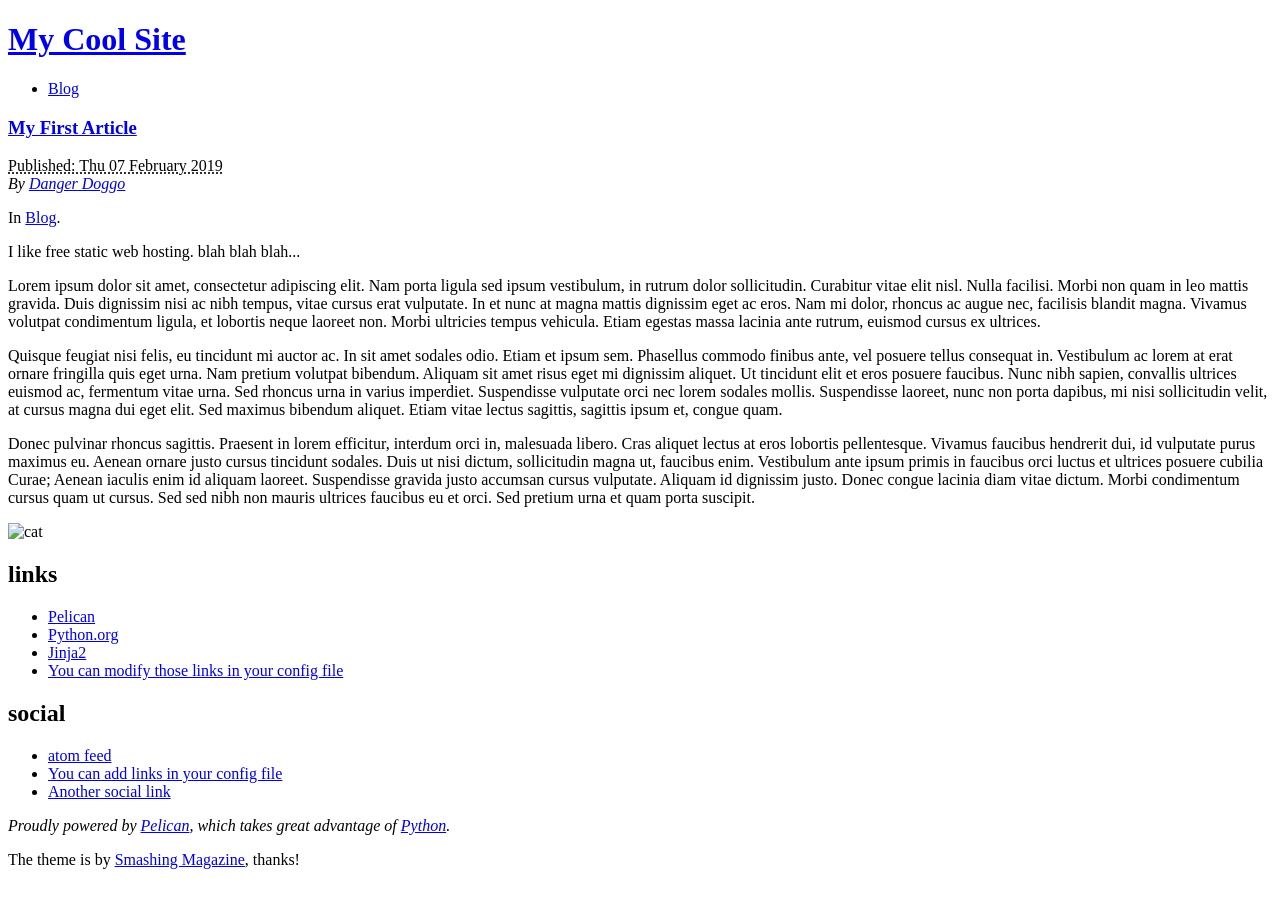
==== index.html @ c8735c26 "Generate Pelican site" ====
<!DOCTYPE html>
<html lang="en">
<head>
        <meta charset="utf-8" />
        <title>My Cool Site</title>
        <link rel="stylesheet" href="https://github.com/skywolff/CMPUT404-lab05/theme/css/main.css" />
        <link href="https://github.com/skywolff/CMPUT404-lab05/feeds/all.atom.xml" type="application/atom+xml" rel="alternate" title="My Cool Site Atom Feed" />
</head>

<body id="index" class="home">
        <header id="banner" class="body">
                <h1><a href="https://github.com/skywolff/CMPUT404-lab05/">My Cool Site </a></h1>
                <nav><ul>
                    <li><a href="https://github.com/skywolff/CMPUT404-lab05/category/blog.html">Blog</a></li>
                </ul></nav>
        </header><!-- /#banner -->

            <aside id="featured" class="body">
                <article>
                    <h1 class="entry-title"><a href="https://github.com/skywolff/CMPUT404-lab05/my-first-article.html">My First Article</a></h1>
<footer class="post-info">
        <abbr class="published" title="2019-02-07T17:00:00-07:00">
                Published: Thu 07 February 2019
        </abbr>

        <address class="vcard author">
                By                         <a class="url fn" href="https://github.com/skywolff/CMPUT404-lab05/author/danger-doggo.html">Danger Doggo</a>
        </address>
<p>In <a href="https://github.com/skywolff/CMPUT404-lab05/category/blog.html">Blog</a>.</p>

</footer><!-- /.post-info --><p>I like free static web hosting.
blah blah blah...</p>
<p>Lorem ipsum dolor sit amet, consectetur adipiscing elit. Nam porta ligula sed ipsum vestibulum, in rutrum dolor sollicitudin. Curabitur vitae elit nisl. Nulla facilisi. Morbi non quam in leo mattis gravida. Duis dignissim nisi ac nibh tempus, vitae cursus erat vulputate. In et nunc at magna mattis dignissim eget ac eros. Nam mi dolor, rhoncus ac augue nec, facilisis blandit magna. Vivamus volutpat condimentum ligula, et lobortis neque laoreet non. Morbi ultricies tempus vehicula. Etiam egestas massa lacinia ante rutrum, euismod cursus ex ultrices.</p>
<p>Quisque feugiat nisi felis, eu tincidunt mi auctor ac. In sit amet sodales odio. Etiam et ipsum sem. Phasellus commodo finibus ante, vel posuere tellus consequat in. Vestibulum ac lorem at erat ornare fringilla quis eget urna. Nam pretium volutpat bibendum. Aliquam sit amet risus eget mi dignissim aliquet. Ut tincidunt elit et eros posuere faucibus. Nunc nibh sapien, convallis ultrices euismod ac, fermentum vitae urna. Sed rhoncus urna in varius imperdiet. Suspendisse vulputate orci nec lorem sodales mollis. Suspendisse laoreet, nunc non porta dapibus, mi nisi sollicitudin velit, at cursus magna dui eget elit. Sed maximus bibendum aliquet. Etiam vitae lectus sagittis, sagittis ipsum et, congue quam.</p>
<p>Donec pulvinar rhoncus sagittis. Praesent in lorem efficitur, interdum orci in, malesuada libero. Cras aliquet lectus at eros lobortis pellentesque. Vivamus faucibus hendrerit dui, id vulputate purus maximus eu. Aenean ornare justo cursus tincidunt sodales. Duis ut nisi dictum, sollicitudin magna ut, faucibus enim. Vestibulum ante ipsum primis in faucibus orci luctus et ultrices posuere cubilia Curae; Aenean iaculis enim id aliquam laoreet. Suspendisse gravida justo accumsan cursus vulputate. Aliquam id dignissim justo. Donec congue lacinia diam vitae dictum. Morbi condimentum cursus quam ut cursus. Sed sed nibh non mauris ultrices faucibus eu et orci. Sed pretium urna et quam porta suscipit.</p>
<p><img alt="cat" src="https://proxy.duckduckgo.com/iu/?u=https%3A%2F%2Fimagininghappenings.files.wordpress.com%2F2015%2F06%2Fhappy-cat-4-pt-3.jpg&amp;f=1"></p>                </article>
            </aside><!-- /#featured -->
        <section id="extras" class="body">
                <div class="blogroll">
                        <h2>links</h2>
                        <ul>
                            <li><a href="http://getpelican.com/">Pelican</a></li>
                            <li><a href="http://python.org/">Python.org</a></li>
                            <li><a href="http://jinja.pocoo.org/">Jinja2</a></li>
                            <li><a href="#">You can modify those links in your config file</a></li>
                        </ul>
                </div><!-- /.blogroll -->
                <div class="social">
                        <h2>social</h2>
                        <ul>
                            <li><a href="https://github.com/skywolff/CMPUT404-lab05/feeds/all.atom.xml" type="application/atom+xml" rel="alternate">atom feed</a></li>

                            <li><a href="#">You can add links in your config file</a></li>
                            <li><a href="#">Another social link</a></li>
                        </ul>
                </div><!-- /.social -->
        </section><!-- /#extras -->

        <footer id="contentinfo" class="body">
                <address id="about" class="vcard body">
                Proudly powered by <a href="http://getpelican.com/">Pelican</a>, which takes great advantage of <a href="http://python.org">Python</a>.
                </address><!-- /#about -->

                <p>The theme is by <a href="http://coding.smashingmagazine.com/2009/08/04/designing-a-html-5-layout-from-scratch/">Smashing Magazine</a>, thanks!</p>
        </footer><!-- /#contentinfo -->

</body>
</html>
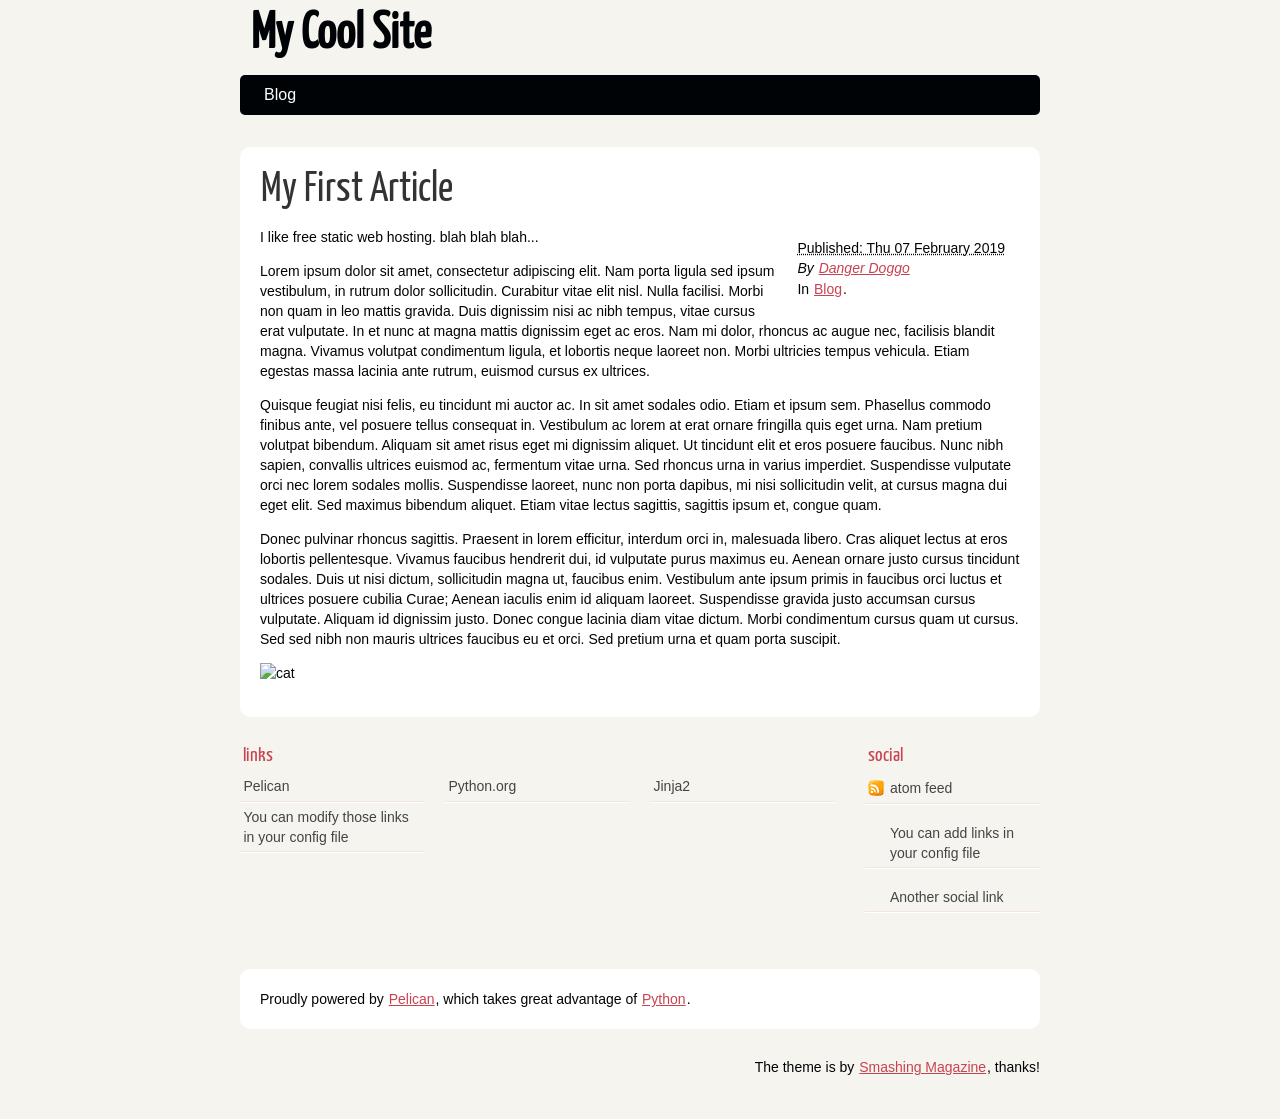
==== commit 1822e0a3: "Generate Pelican site" ====
--- a/index.html
+++ b/index.html
@@ -3,30 +3,30 @@
 <head>
         <meta charset="utf-8" />
         <title>My Cool Site</title>
-        <link rel="stylesheet" href="https://github.com/skywolff/CMPUT404-lab05/theme/css/main.css" />
-        <link href="https://github.com/skywolff/CMPUT404-lab05/feeds/all.atom.xml" type="application/atom+xml" rel="alternate" title="My Cool Site Atom Feed" />
+        <link rel="stylesheet" href="https://skywolff.github.io/CMPUT404-lab05/theme/css/main.css" />
+        <link href="https://skywolff.github.io/CMPUT404-lab05/feeds/all.atom.xml" type="application/atom+xml" rel="alternate" title="My Cool Site Atom Feed" />
 </head>
 
 <body id="index" class="home">
         <header id="banner" class="body">
-                <h1><a href="https://github.com/skywolff/CMPUT404-lab05/">My Cool Site </a></h1>
+                <h1><a href="https://skywolff.github.io/CMPUT404-lab05/">My Cool Site </a></h1>
                 <nav><ul>
-                    <li><a href="https://github.com/skywolff/CMPUT404-lab05/category/blog.html">Blog</a></li>
+                    <li><a href="https://skywolff.github.io/CMPUT404-lab05/category/blog.html">Blog</a></li>
                 </ul></nav>
         </header><!-- /#banner -->
 
             <aside id="featured" class="body">
                 <article>
-                    <h1 class="entry-title"><a href="https://github.com/skywolff/CMPUT404-lab05/my-first-article.html">My First Article</a></h1>
+                    <h1 class="entry-title"><a href="https://skywolff.github.io/CMPUT404-lab05/my-first-article.html">My First Article</a></h1>
 <footer class="post-info">
         <abbr class="published" title="2019-02-07T17:00:00-07:00">
                 Published: Thu 07 February 2019
         </abbr>
 
         <address class="vcard author">
-                By                         <a class="url fn" href="https://github.com/skywolff/CMPUT404-lab05/author/danger-doggo.html">Danger Doggo</a>
+                By                         <a class="url fn" href="https://skywolff.github.io/CMPUT404-lab05/author/danger-doggo.html">Danger Doggo</a>
         </address>
-<p>In <a href="https://github.com/skywolff/CMPUT404-lab05/category/blog.html">Blog</a>.</p>
+<p>In <a href="https://skywolff.github.io/CMPUT404-lab05/category/blog.html">Blog</a>.</p>
 
 </footer><!-- /.post-info --><p>I like free static web hosting.
 blah blah blah...</p>
@@ -48,7 +48,7 @@
                 <div class="social">
                         <h2>social</h2>
                         <ul>
-                            <li><a href="https://github.com/skywolff/CMPUT404-lab05/feeds/all.atom.xml" type="application/atom+xml" rel="alternate">atom feed</a></li>
+                            <li><a href="https://skywolff.github.io/CMPUT404-lab05/feeds/all.atom.xml" type="application/atom+xml" rel="alternate">atom feed</a></li>
 
                             <li><a href="#">You can add links in your config file</a></li>
                             <li><a href="#">Another social link</a></li>
